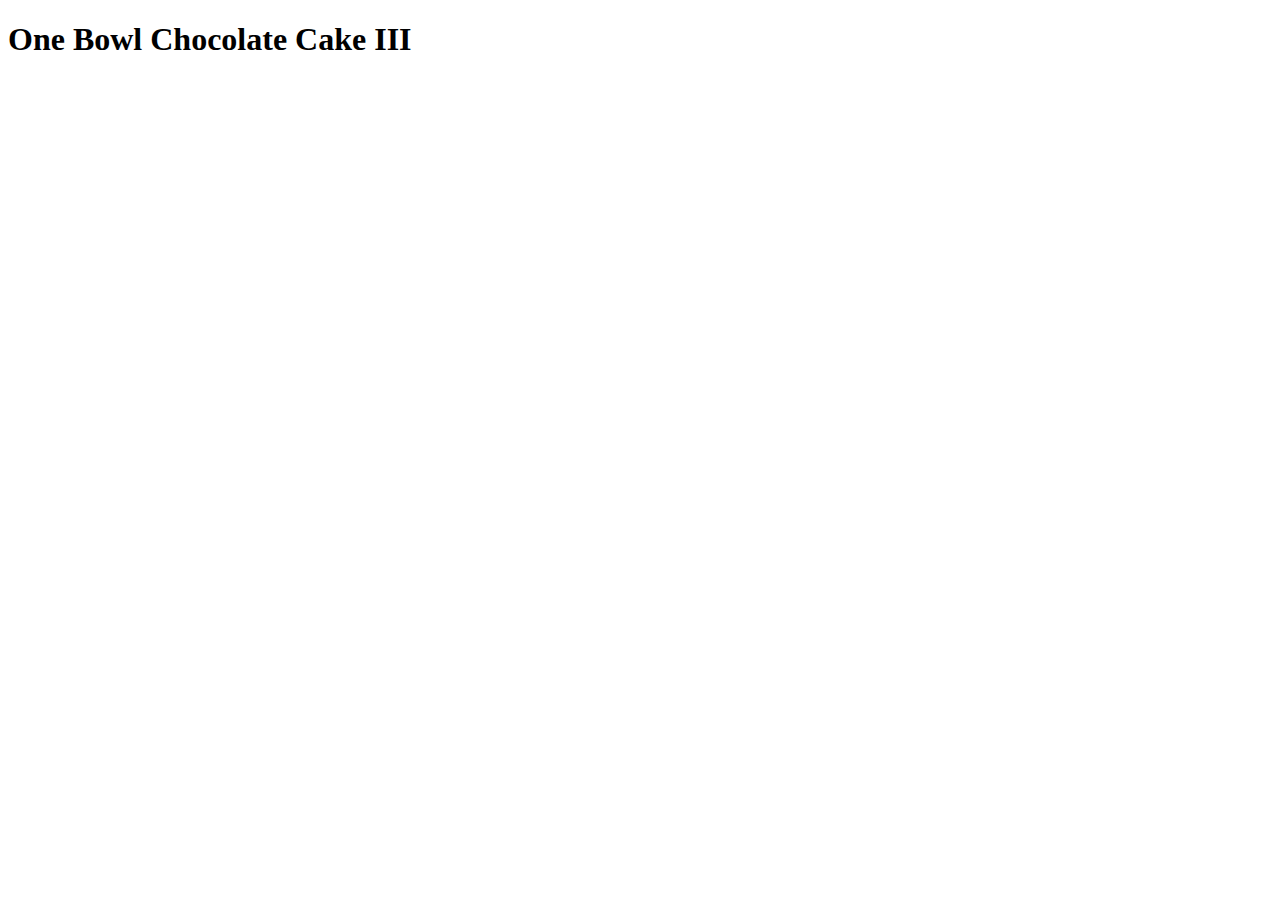
==== recipes/chocolate-cake.html @ 6398bd82 "add recipes/ and chocolate-cake.html" ====
<!DOCTYPE html>
<html lang="en">
<head>
    <meta charset="UTF-8">
    <meta http-equiv="X-UA-Compatible" content="IE=edge">
    <meta name="viewport" content="width=device-width, initial-scale=1.0">
    <title>Document</title>
</head>
<body>
    <h1>One Bowl Chocolate Cake III</h1>
</body>
</html>
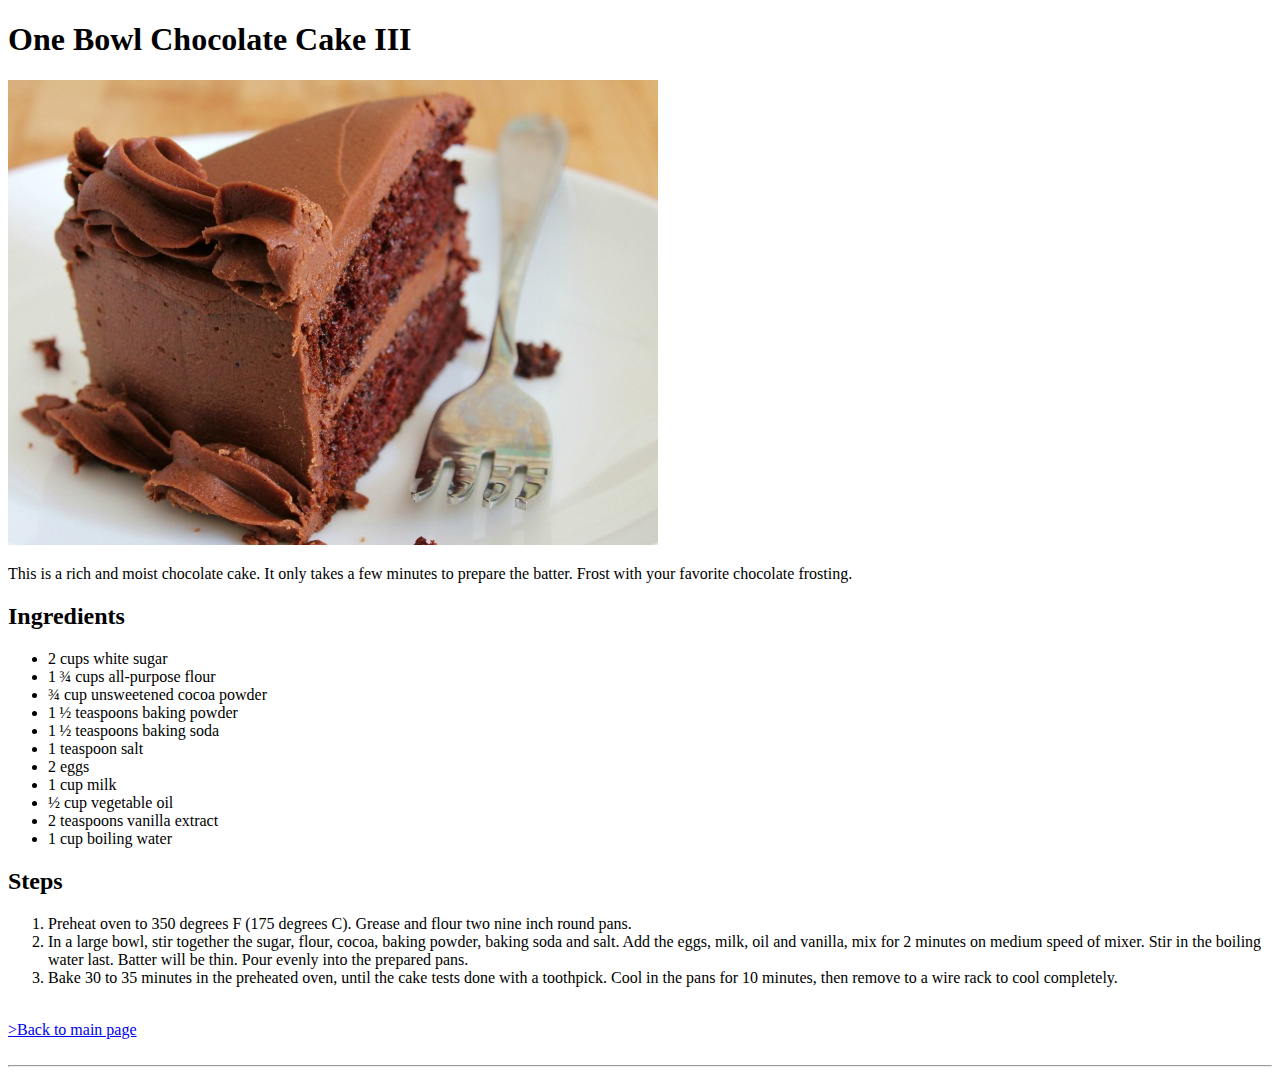
==== commit 688e2933: "edit chocolate-cake.html. add image and info" ====
--- a/recipes/chocolate-cake.html
+++ b/recipes/chocolate-cake.html
@@ -4,9 +4,36 @@
     <meta charset="UTF-8">
     <meta http-equiv="X-UA-Compatible" content="IE=edge">
     <meta name="viewport" content="width=device-width, initial-scale=1.0">
-    <title>Document</title>
+    <title>One Bowl Chocolate Cake III</title>
 </head>
 <body>
     <h1>One Bowl Chocolate Cake III</h1>
+    <img src="../images/image.jpeg" alt="chocolate-cake-image">
+    <p>This is a rich and moist chocolate cake. It only takes a few minutes to prepare the batter. Frost with your favorite chocolate frosting.</p>
+    <h2>Ingredients</h2>
+    <ul>
+        <li>2 cups white sugar</li>
+        <li>1 ¾ cups all-purpose flour</li>
+        <li>¾ cup unsweetened cocoa powder</li>
+        <li>1 ½ teaspoons baking powder</li>
+        <li>1 ½ teaspoons baking soda</li>
+        <li>1 teaspoon salt</li>
+        <li>2 eggs</li>
+        <li>1 cup milk</li>
+        <li>½ cup vegetable oil</li>
+        <li>2 teaspoons vanilla extract</li>
+        <li>1 cup boiling water</li>
+    </ul>
+    <h2>Steps</h2>
+    <ol>
+        <li>Preheat oven to 350 degrees F (175 degrees C). Grease and flour two nine inch round pans.</li>
+        <li>In a large bowl, stir together the sugar, flour, cocoa, baking powder, baking soda and salt. Add the eggs, milk, oil and vanilla, mix for 2 minutes on medium speed of mixer. Stir in the boiling water last. Batter will be thin. Pour evenly into the prepared pans.</li>
+        <li>Bake 30 to 35 minutes in the preheated oven, until the cake tests done with a toothpick. Cool in the pans for 10 minutes, then remove to a wire rack to cool completely.</li>
+    </ol>
+    <br>
+    <a href="../index.html">>Back to main page</a>
+    <br>
+    <br>
+    <hr>
 </body>
 </html>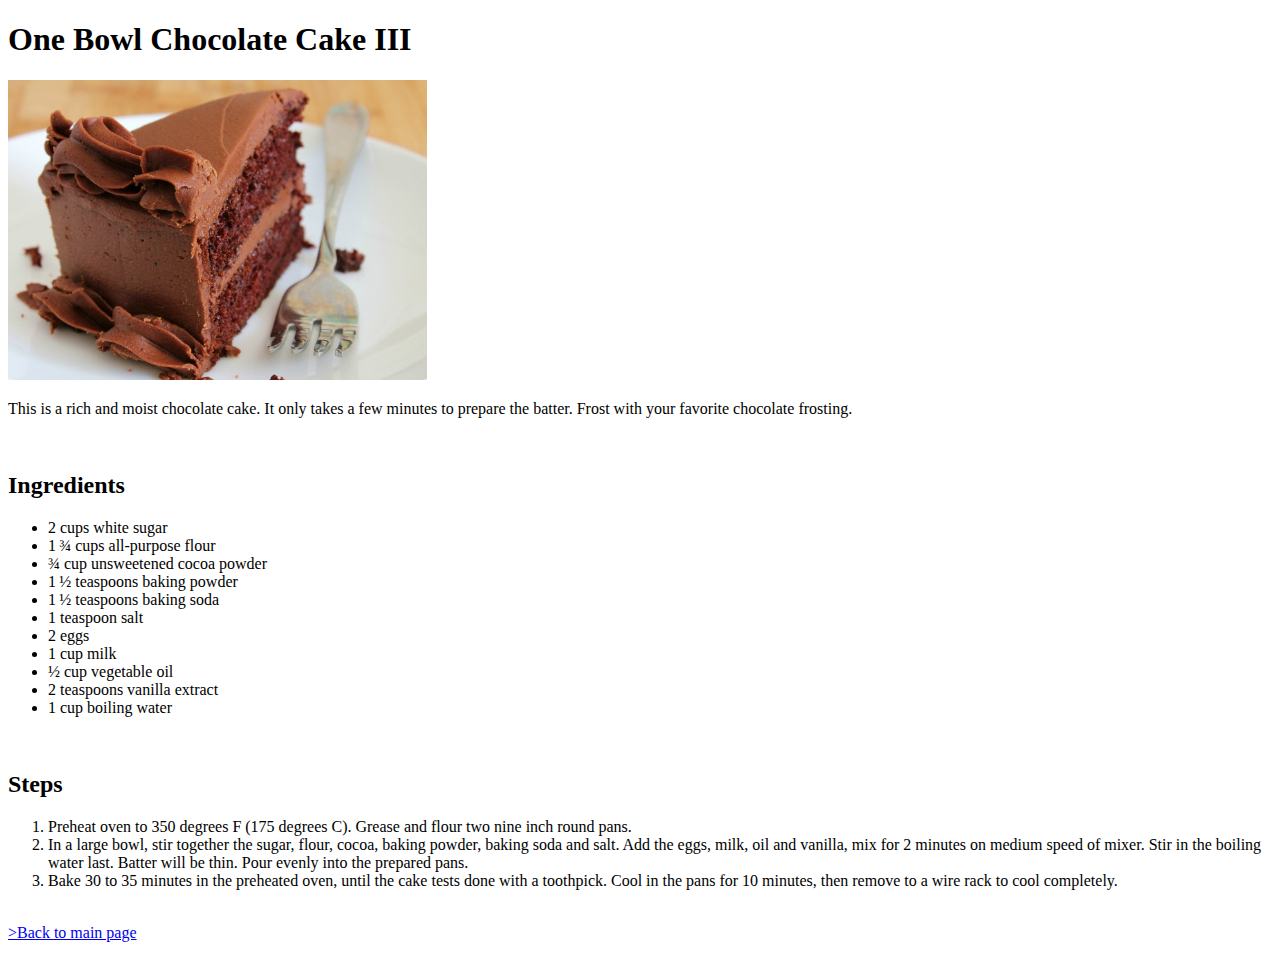
==== commit bf436dea: "edit index.html and chocolate-cake.html" ====
--- a/recipes/chocolate-cake.html
+++ b/recipes/chocolate-cake.html
@@ -8,8 +8,9 @@
 </head>
 <body>
     <h1>One Bowl Chocolate Cake III</h1>
-    <img src="../images/image.jpeg" alt="chocolate-cake-image">
+    <img src="../images/chocolate-cake.jpeg" alt="chocolate-cake-image" height="300px" width="auto">
     <p>This is a rich and moist chocolate cake. It only takes a few minutes to prepare the batter. Frost with your favorite chocolate frosting.</p>
+    <br>
     <h2>Ingredients</h2>
     <ul>
         <li>2 cups white sugar</li>
@@ -24,6 +25,7 @@
         <li>2 teaspoons vanilla extract</li>
         <li>1 cup boiling water</li>
     </ul>
+    <br>
     <h2>Steps</h2>
     <ol>
         <li>Preheat oven to 350 degrees F (175 degrees C). Grease and flour two nine inch round pans.</li>
@@ -34,6 +36,6 @@
     <a href="../index.html">>Back to main page</a>
     <br>
     <br>
-    <hr>
+    
 </body>
 </html>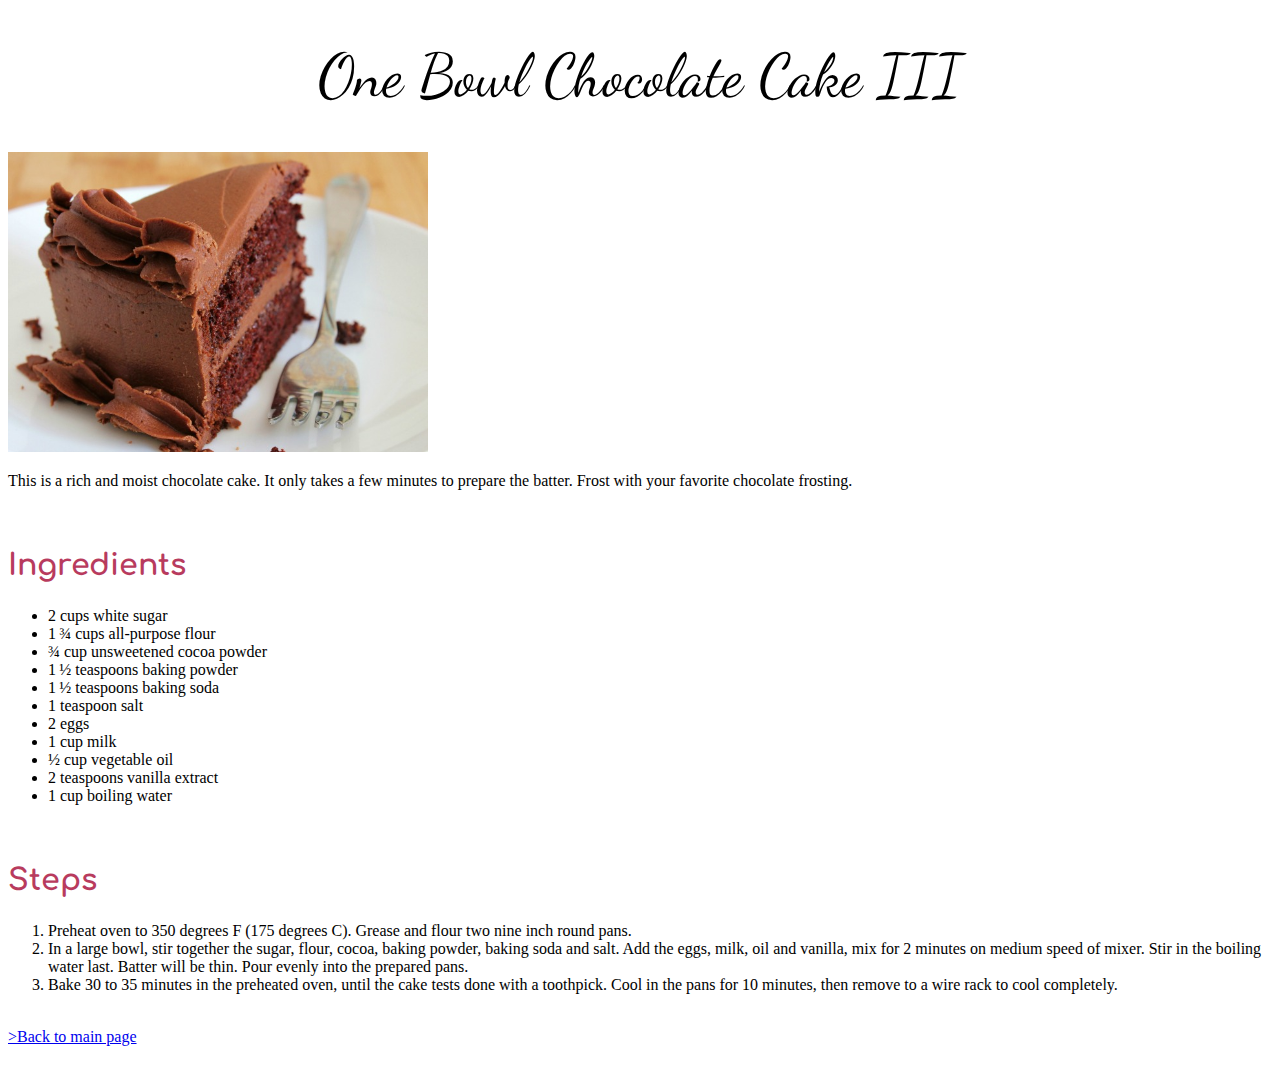
==== commit 4f15df67: "add styling to index.html and chocolate-cake.html" ====
--- a/recipes/chocolate-cake.html
+++ b/recipes/chocolate-cake.html
@@ -4,11 +4,18 @@
     <meta charset="UTF-8">
     <meta http-equiv="X-UA-Compatible" content="IE=edge">
     <meta name="viewport" content="width=device-width, initial-scale=1.0">
+    <link rel="stylesheet" href="../css/styles.css">
+    <link rel="preconnect" href="https://fonts.googleapis.com">
+    <link rel="preconnect" href="https://fonts.gstatic.com" crossorigin>
+    <link href="https://fonts.googleapis.com/css2?family=Dancing+Script&display=swap" rel="stylesheet">
+    <link rel="preconnect" href="https://fonts.googleapis.com">
+    <link rel="preconnect" href="https://fonts.gstatic.com" crossorigin>    
+    <link href="https://fonts.googleapis.com/css2?family=Comfortaa:wght@300&display=swap" rel="stylesheet">
     <title>One Bowl Chocolate Cake III</title>
 </head>
 <body>
     <h1>One Bowl Chocolate Cake III</h1>
-    <img src="../images/chocolate-cake.jpeg" alt="chocolate-cake-image" height="300px" width="auto">
+    <img src="../images/chocolate-cake.jpeg" alt="chocolate-cake-image">
     <p>This is a rich and moist chocolate cake. It only takes a few minutes to prepare the batter. Frost with your favorite chocolate frosting.</p>
     <br>
     <h2>Ingredients</h2>
--- a/css/styles.css
+++ b/css/styles.css
@@ -0,0 +1,47 @@
+h1 {
+    font-family: "Dancing Script";
+    text-align: center;
+    font-size: 60px;
+    font-weight: normal;
+    
+}
+
+.recipes-container {
+    margin: 6% auto 0 auto;
+    text-align: center; 
+    
+}
+
+img {
+    height: 300px;
+    width: 420px;
+    transition: 0.4s;
+}
+
+.recipe-box img:hover {
+    opacity: 0.5;
+    height: 320px;
+    width: 440px;
+}
+
+h2 {
+    font-family: Comfortaa, cursive;
+    color: #B83B5E;
+    font-size: 30px;
+}
+
+.recipes-container h2 {
+    margin-bottom: 4%;
+}
+
+h3 {
+    font-weight: normal;
+    font-family: Comfortaa, cursive;
+}
+
+.recipe-box {
+    display: inline-block;
+    width: 500px;
+}
+
+
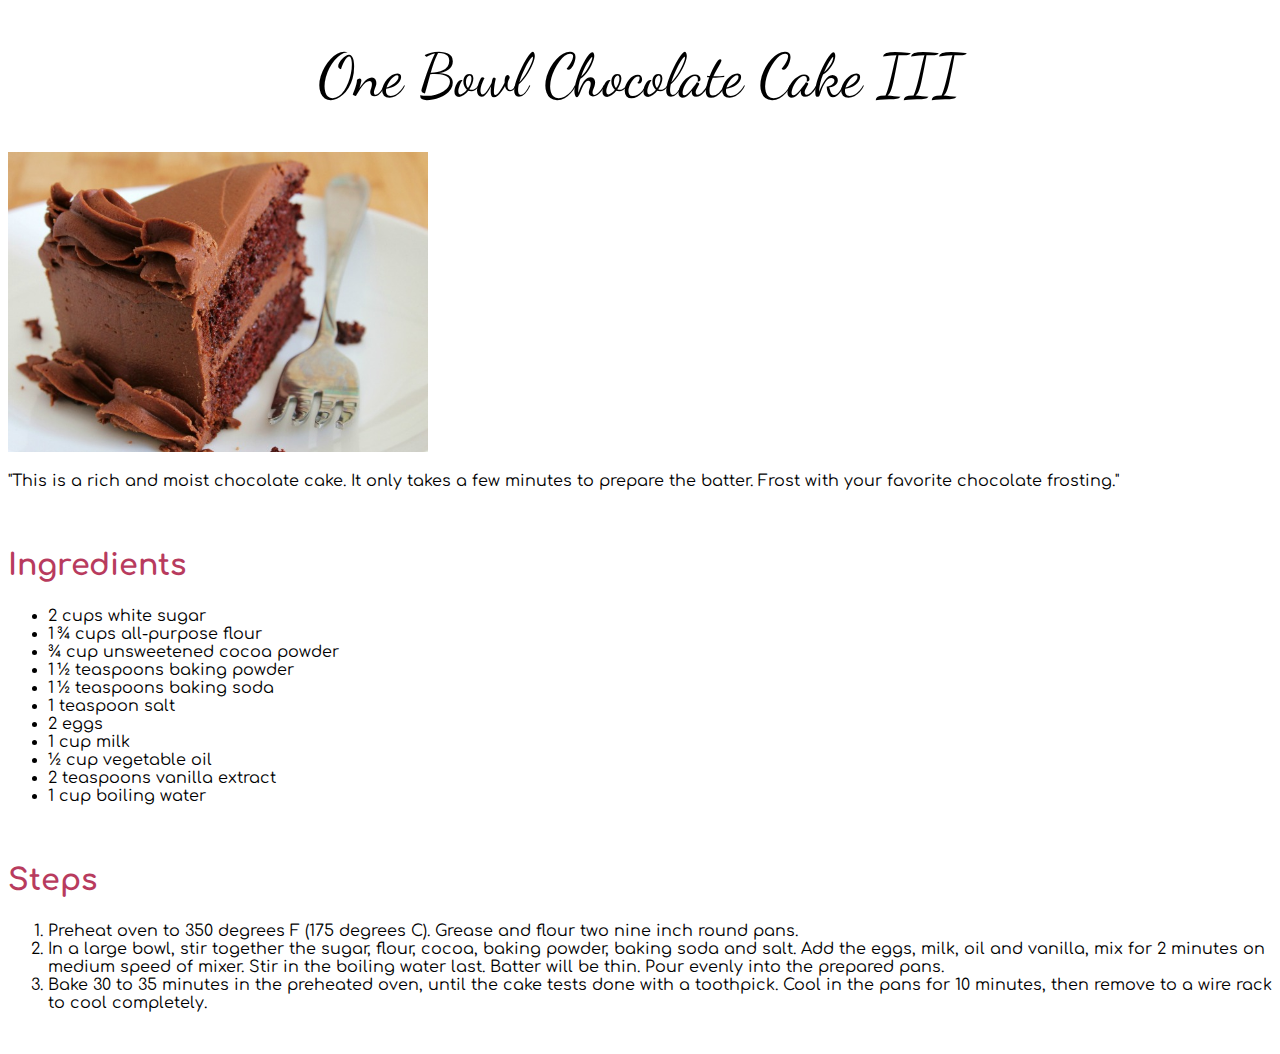
==== commit 5a571b54: "added styling to recipes pages" ====
--- a/recipes/chocolate-cake.html
+++ b/recipes/chocolate-cake.html
@@ -16,7 +16,7 @@
 <body>
     <h1>One Bowl Chocolate Cake III</h1>
     <img src="../images/chocolate-cake.jpeg" alt="chocolate-cake-image">
-    <p>This is a rich and moist chocolate cake. It only takes a few minutes to prepare the batter. Frost with your favorite chocolate frosting.</p>
+    <p>"This is a rich and moist chocolate cake. It only takes a few minutes to prepare the batter. Frost with your favorite chocolate frosting."</p>
     <br>
     <h2>Ingredients</h2>
     <ul>
@@ -40,9 +40,5 @@
         <li>Bake 30 to 35 minutes in the preheated oven, until the cake tests done with a toothpick. Cool in the pans for 10 minutes, then remove to a wire rack to cool completely.</li>
     </ol>
     <br>
-    <a href="../index.html">>Back to main page</a>
-    <br>
-    <br>
-    
 </body>
 </html>--- a/css/styles.css
+++ b/css/styles.css
@@ -1,47 +1,55 @@
+/* main page */
+
 h1 {
-    font-family: "Dancing Script";
-    text-align: center;
-    font-size: 60px;
-    font-weight: normal;
-    
+  font-family: "Dancing Script";
+  text-align: center;
+  font-size: 60px;
+  font-weight: normal;
 }
 
 .recipes-container {
-    margin: 6% auto 0 auto;
-    text-align: center; 
-    
+  margin: 6% auto 0 auto;
+  text-align: center;
+}
+
+.recipe-box {
+  display: inline-block;
+  width: 500px;
 }
 
 img {
-    height: 300px;
-    width: 420px;
-    transition: 0.4s;
+  height: 300px;
+  width: 420px;
+  transition: 0.5s;
 }
 
 .recipe-box img:hover {
-    opacity: 0.5;
-    height: 320px;
-    width: 440px;
+  opacity: 0.5;
+  height: 310px;
+  width: 430px;
 }
 
 h2 {
-    font-family: Comfortaa, cursive;
-    color: #B83B5E;
-    font-size: 30px;
+  font-family: Comfortaa, cursive;
+  color: #b83b5e;
+  font-size: 30px;
 }
 
 .recipes-container h2 {
-    margin-bottom: 4%;
+  margin-bottom: 4%;
 }
 
 h3 {
-    font-weight: normal;
-    font-family: Comfortaa, cursive;
+  font-weight: normal;
+  font-family: Comfortaa, cursive;
 }
 
-.recipe-box {
-    display: inline-block;
-    width: 500px;
+/* Recipes pages */
+
+p {
+  font-family: Comfortaa, cursive;
 }
 
-
+li {
+  font-family: Comfortaa, cursive;
+}
